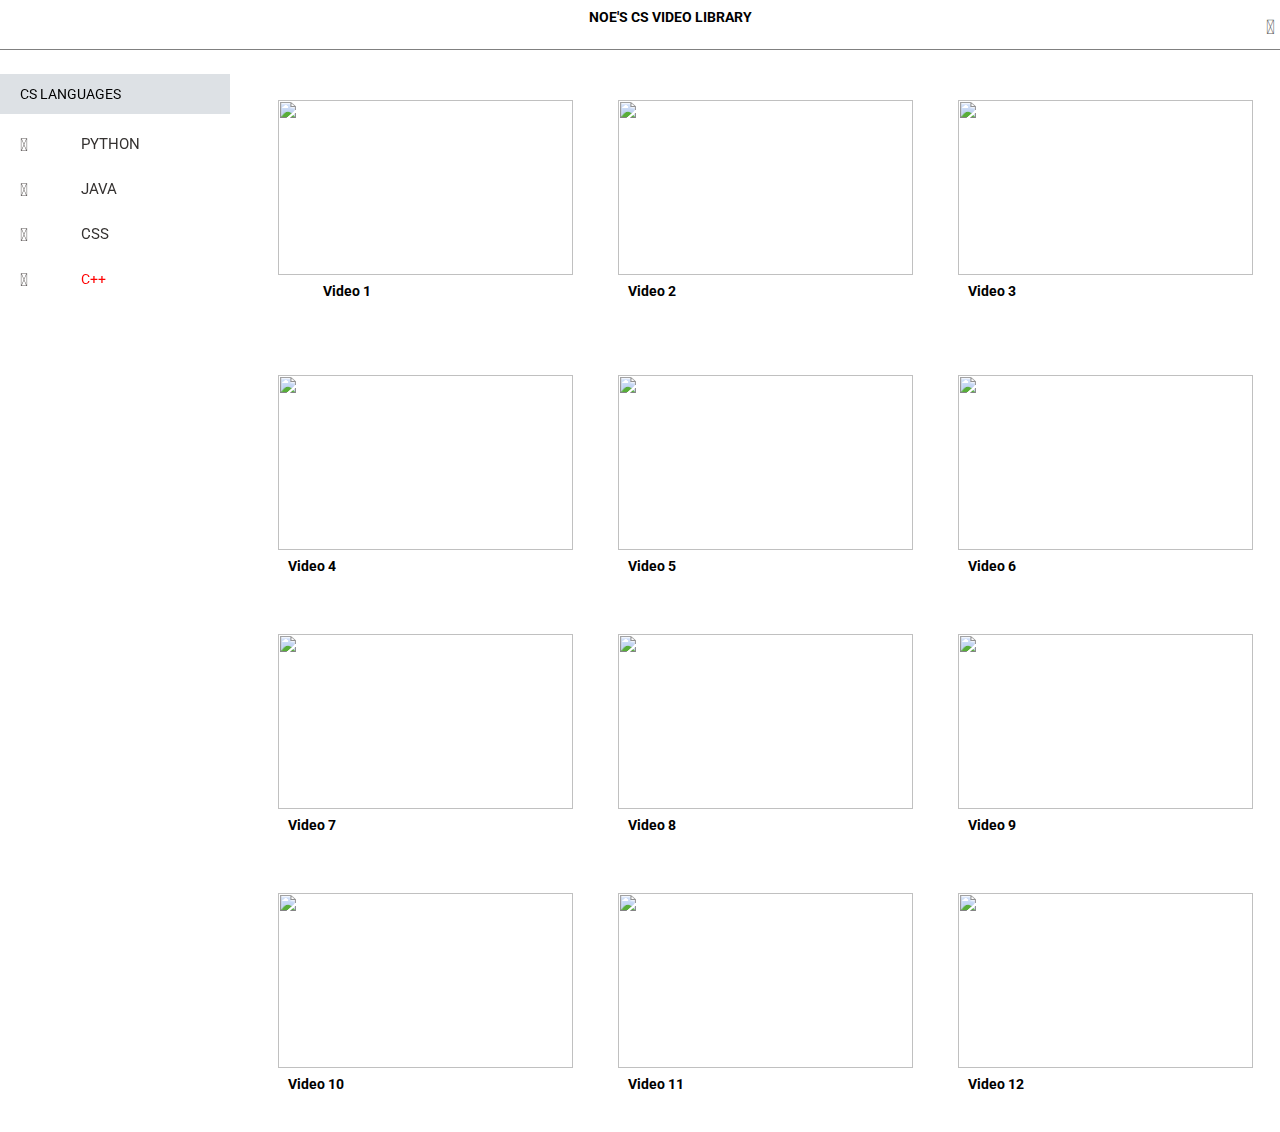
==== language-pages/c++.html @ f96f35db "updated page" ====
<!DOCTYPE html> 
<html lang="en"> 

<head> 
	<meta charset="UTF-8"> 
	<meta name="viewport"
		content="width=device-width, 
				initial-scale=1.0"> 
	<link rel="stylesheet"
		href="/styles.css"> 
	<title>Noe's CS Video Library</title> 
</head> 

<body> 
	<nav> 
		<div id="youtube-logo-container"></div> 
		<h1>NOE'S CS VIDEO LIBRARY</h1>
		<div id="icon-container"> 
			<i class="material-icons"
			id="app-icon"> 
			</i> 
			<i class="fas fa-bell"></i> 
		</div> 
	</nav> 
	<section id="side-bar-section"> 
		<div> 
			<ul class="side-bar"> 
				<li id="active-title"> 
                   CS LANGUAGES
					
                <li>
					<i class="material-icons"></i> 
					<a href="/language-pages/python.html"
					class="side-bar-titles"> 
						PYTHON
					</a> 
				</li> 

                <li>
					<i class="material-icons"></i> 
					<a href="/language-pages/java.html"
					class="side-bar-titles"> 
						JAVA
					</a> 
				</li> 

                <li>
					<i class="material-icons"></i> 
					<a href="/language-pages/css.html"
					class="side-bar-titles">  
						CSS
					</a> 
				</li> 

                <li>
					<i class="material-icons"></i> 
					<a href="/language-pages/c++.html"
					class="side-bar-titles">  
					<chosen>C++</chosen>
					</a> 
				</li> 

			</ul> 
		</div> 
	</section> 
	<main id="video-section"> 
		<div class="video-container"> 
			<img src= 
"https://placehold.jp/150x150.png"
				id="image-1"
				class="images"> 
			<div class="video-description"> 
				<div class="channel-dp-container-2"> 
				</div> 
				<div class="video-details"> 
					<a href="#"
					class="video-title"> 
						Video 1
					</a> 
				</div> 
			</div> 
		</div> 
		<div class="video-container"> 
			<img src= 
"https://placehold.jp/150x150.png"
				id="image-2"
				class="images"> 
			<div class="video-description"> 
				<div class="video-details"> 
					<a href="#"
					class="video-title"> 
						Video 2
					</a> 
				</div> 
			</div> 
		</div> 
		<div class="video-container"> 
			<img src= 
"https://placehold.jp/150x150.png"
				id="image-3"
				class="images"> 
			<div class="video-description"> 
				<div class="video-details"> 
					<a href="#"
					class="video-title"> 
						Video 3
					</a> 
					
				</div> 
			</div> 
		</div> 
		<div class="video-container"> 
			<img src= 
"https://placehold.jp/150x150.png"
				id="image-4"
				class="images"> 
			<div class="video-description"> 
				<div class="video-details"> 
					<a href="#"
					class="video-title"> 
						Video 4
					</a> 
				</div> 
			</div> 
		</div> 
		<div class="video-container"> 
			<img src= 
"https://placehold.jp/150x150.png"
				id="image-5"
				class="images"> 
			<div class="video-description"> 
				<div class="video-details"> 
					<a href="#"
					class="video-title"> 
						Video 5
					</a> 

				</div> 
			</div> 
		</div> 
		<div class="video-container"> 
			<img src= 
"https://placehold.jp/150x150.png"
				id="image-6"
				class="images"> 
			<div class="video-description"> 
				<div class="video-details"> 
					<a href="#"
					class="video-title"> 
						Video 6
					</a> 
				</div> 
			</div> 
		</div> 
		<div class="video-container"> 
			<img src= 
"https://placehold.jp/150x150.png"
				id="image-7"
				class="images"> 
			<div class="video-description"> 
				<div class="video-details"> 
					<a href="#"
					class="video-title"> 
						Video 7
					</a> 
				</div> 
			</div> 
		</div> 
		<div class="video-container"> 
			<img src= 
"https://placehold.jp/150x150.png"
				id="image-8"
				class="images"> 
			<div class="video-description"> 
				<div class="video-details"> 
					<a href="#" class="video-title"> 
						Video 8
					</a> 

				</div> 
			</div> 
		</div> 
		<div class="video-container"> 
			<img src= 
"https://placehold.jp/150x150.png"
				id="image-9"
				class="images"> 
			<div class="video-description"> 
				<div class="video-details"> 
					<a href="#" class="video-title"> 
						Video 9
					</a> 

				</div> 
			</div> 
		</div> 
		<div class="video-container"> 
			<img src= 
"https://placehold.jp/150x150.png"
				id="image-10"
				class="images"> 
			<div class="video-description"> 
				<div class="video-details"> 
					<a href="#" class="video-title"> 
						Video 10
					</a> 
				</div> 
			</div> 
		</div> 
		<div class="video-container"> 
			<img src= 
"https://placehold.jp/150x150.png"
				id="image-11"
				class="images"> 
			<div class="video-description"> 
				<div class="video-details"> 
					<a href="#" class="video-title"> 
						Video 11
					</a> 

				</div> 
			</div> 
		</div> 
		<div class="video-container"> 
			<img src= 
"https://placehold.jp/150x150.png"
				id="image-12"
				class="images"> 
			<div class="video-description"> 
				<div class="video-details"> 
					<a href="#"
					class="video-title"> 
						Video 12
					</a> 
				</div> 
			</div> 
		</div> 
	</main> 
</body> 

</html>
---- styles.css ----
/* styles.css */
@import url("https://fonts.googleapis.com/css?family=Roboto:400,400i,700"); 

* { 
	font-family: "Roboto", sans-serif; 
	font-size: 14px; 
} 

body { 
	margin: 0; 
	padding: 0; 
	box-sizing: border-box; 
} 

nav { 
	display: flex; 
	flex-direction: row; 
	justify-content: space-between; 
	border-bottom: 0.5px solid gray; 
	position: fixed; 
	top: 0; 
	left: 0; 
	right: 0; 
	background: white; 
	padding-bottom: 10px; 
	z-index: 2; 
} 

#youtube-logo-container { 
	margin-left: 75px; 
} 

#youtube-logo { 
	width: 100px; 
} 

#search-bar { 
	justify-self: center; 
	width: 38vw; 
	margin-top: 15px; 
	height: 25px; 
	padding: 2px; 
	padding-left: 5px; 
} 

#icon-container { 
	color: gray; 
	margin-top: 15px; 
	cursor: pointer; 
	justify-self: flex-end; 
	margin-right: 5px; 
} 

.fas { 
	font-size: 20px; 
} 

#app-icon { 
	transform: translateY(5px); 
	font-size: 20px; 
} 

#side-bar-section { 
	margin-left: 0; 
	position: fixed; 
	left: 0%; 
	width: 250px; 
	float: left; 
	height: 100%; 
	overflow-y: auto; 
	z-index: 1; 
} 

#side-bar-section>div { 
	margin-bottom: 30px; 
} 

.side-bar { 
	display: flex; 
	flex-direction: column; 
	margin-left: 0; 
	padding-left: 0; 
	width: 250px; 
	box-sizing: border-box; 
} 

.side-bar>li { 
	list-style-type: none; 
	margin-bottom: 20px; 
	position: relative; 
	box-sizing: border-box; 
	width: calc(250px - 20px); 
	padding-left: 20px; 
	height: 25px; 
} 

#active-title { 
	background: rgba(188, 195, 204, 0.5); 
	height: 40px; 
	display: flex; 
	margin-bottom: 20px; 
	left: 0%; 
	align-items: center; 
} 

.material-icons { 
	color: rgb(99, 95, 94); 
} 

#home-icon { 
	color: red; 
} 

.side-bar-titles { 
	text-decoration: none; 
	color: rgb(53, 50, 49); 
	font-size: 15px; 
	position: absolute; 
	top: 5%; 
	left: 35%; 
} 

.active { 
	position: absolute; 
	top: auto; 
	left: 35%; 
	font-weight: bold; 
} 

.fa-clock, 
.fa-thumbs-up { 
	color: rgb(99, 95, 94); 
} 

i { 
	color: rgb(99, 95, 94); 
	font-size: 18px; 
} 

.side-bar-heading { 
	color: rgb(99, 95, 94); 
	font-weight: bold; 
	padding-left: 20px; 
	margin-bottom: 20px; 
} 

.channel-dp-container-1 { 
	height: 25px; 
	width: 25px; 
	border-radius: 50%; 
	display: inline-block; 
	justify-self: flex-start; 
} 

.channel-dp-1 { 
	height: 100%; 
	width: 100%; 
	border-radius: 50%; 
	object-fit: cover; 
	position: relative; 
} 

#video-section { 
	margin: 20px 5px 0 5px; 
	display: flex; 
	flex-direction: row; 
	flex-wrap: wrap; 
	justify-content: space-around; 
	margin-left: 255px; 
	margin-top: 60px; 
	padding-top: 20px; 
} 

.video-container { 
	margin-top: 20px; 
	margin-bottom: 40px; 
} 

.images { 
	width: 295px; 
	height: 175px; 
	margin-bottom: 5px; 
} 

.video-description { 
	display: flex; 
	flex-direction: row; 
} 

.channel-dp-container-2 { 
	height: 35px; 
	width: 35px; 
	border-radius: 50%; 
	display: inline-block; 
	justify-self: flex-start; 
} 

.channel-dp-2 { 
	height: 100%; 
	width: 100%; 
	border-radius: 50%; 
	object-fit: cover; 
} 

.video-details { 
	width: 200px; 
	margin-top: 3px; 
	margin-left: 10px; 
	justify-self: flex-end; 
} 

.video-title { 
	font-weight: bold; 
	text-decoration: none; 
	color: black; 
	margin-bottom: 5px; 
} 

.channel-name { 
	color: rgb(99, 95, 94); 
	text-decoration: none; 
	display: block; 
	margin-top: 5px; 
} 

.channel-name:hover { 
	color: rgb(53, 50, 49); 
} 

.views { 
	color: rgb(99, 95, 94); 
	text-decoration: none; 
} 

.fa-circle { 
	color: rgb(99, 95, 94); 
	font-size: 2px; 
	transform: translateY(-3px); 
} 

chosen {
	color:red
}

.time { 
	text-decoration: none; 
	color: rgb(99, 95, 94); 
} 

footer p { 
	text-align: right; 
	color: rgb(99, 95, 94); 
	margin-right: 20px; 
} 


@media all and (max-width: 255px) { 
	.video-description { 
		padding-left: 5px; 
		padding-right: 5px; 
	} 
} 

@media all and (max-width: 300px) { 
	nav { 
		flex-wrap: wrap; 
	} 

	#search-bar { 
		order: 1; 
		flex: 1 1 100%; 
		justify-self: center; 
	} 
} 

@media all and (max-width: 315px) { 
	.images { 
		width: 100%; 
	} 
} 

@media all and (max-width: 550px) { 
	#side-bar-section { 
		display: none; 
	} 

	#video-section { 
		margin-left: 0; 
	} 

	#youtube-logo-container { 
		margin-left: 0; 
	} 
}
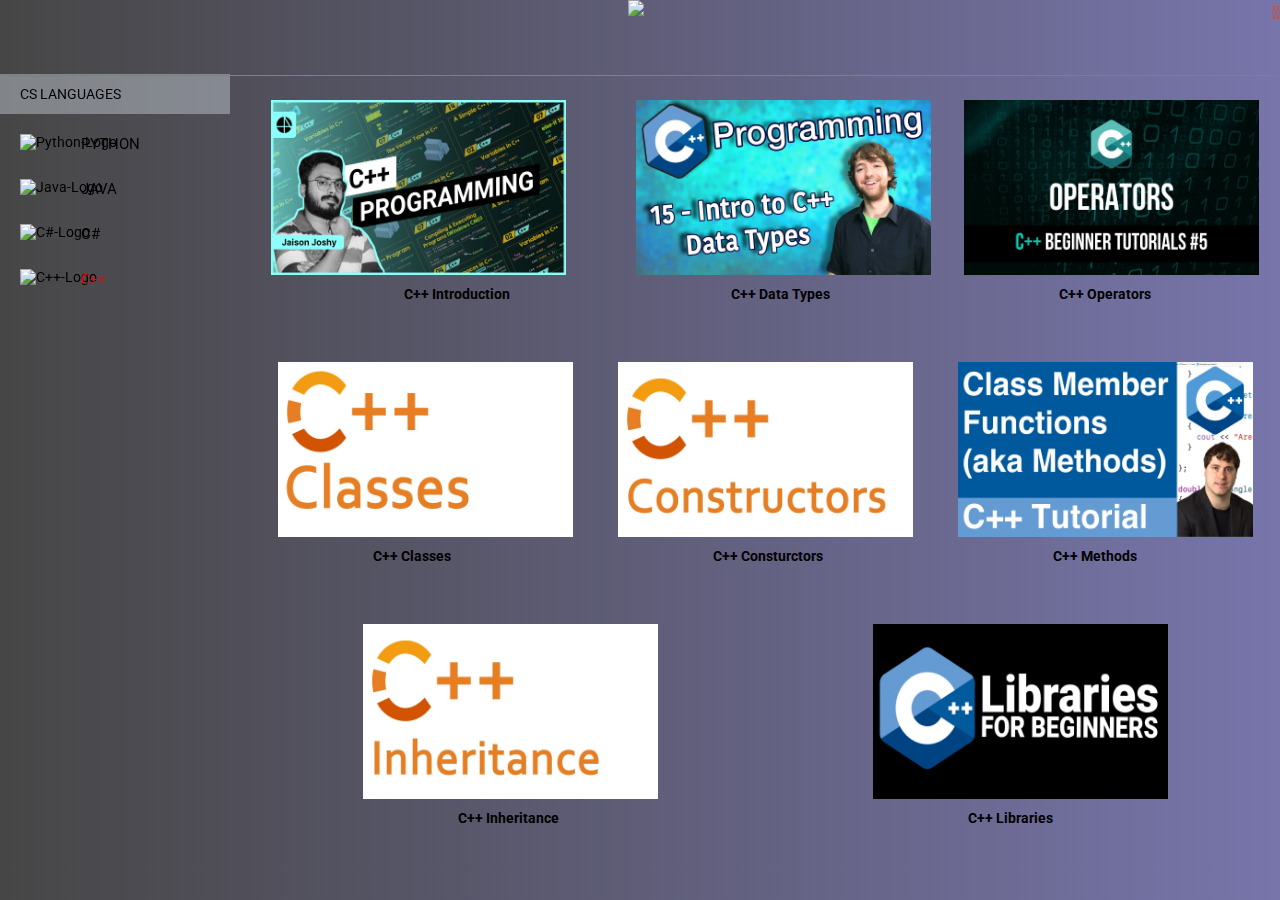
==== commit 240fd3e3: "All Videos Complete" ====
--- a/language-pages/c++.html
+++ b/language-pages/c++.html
@@ -14,7 +14,7 @@
 <body> 
 	<nav> 
 		<div id="youtube-logo-container"></div> 
-		<h1>NOE'S CS VIDEO LIBRARY</h1>
+		<img class="logo-header" src="/images/npw-library-logo.png">
 		<div id="icon-container"> 
 			<i class="material-icons"
 			id="app-icon"> 
@@ -26,84 +26,80 @@
 		<div> 
 			<ul class="side-bar"> 
 				<li id="active-title"> 
-                   CS LANGUAGES
-					
-                <li>
-					<i class="material-icons"></i> 
-					<a href="/language-pages/python.html"
-					class="side-bar-titles"> 
-						PYTHON
-					</a> 
-				</li> 
-
-                <li>
-					<i class="material-icons"></i> 
-					<a href="/language-pages/java.html"
-					class="side-bar-titles"> 
-						JAVA
-					</a> 
-				</li> 
-
-                <li>
-					<i class="material-icons"></i> 
-					<a href="/language-pages/css.html"
-					class="side-bar-titles">  
-						CSS
-					</a> 
-				</li> 
-
-                <li>
-					<i class="material-icons"></i> 
-					<a href="/language-pages/c++.html"
-					class="side-bar-titles">  
-					<chosen>C++</chosen>
-					</a> 
-				</li> 
-
+					CS LANGUAGES
+					 
+				 <li>
+					 <img class="logo" src="/images/python-logo.png" alt="Python-Logo">
+					 <a href="/language-pages/python.html"
+					 class="side-bar-titles"> 
+						 PYTHON
+					 </a> 
+				 </li> 
+ 
+				 <li>
+					 <img class="logo" src="/images/java-logo.webp" alt="Java-Logo">
+					 <a href="/language-pages/java.html"
+					 class="side-bar-titles"> 
+						 JAVA
+					 </a> 
+				 </li> 
+ 
+				 <li>
+					 <img class="logo" src="/images/chash-logo.png" alt="C#-Logo">
+					 <a href="/language-pages/css.html"
+					 class="side-bar-titles">  
+						 C#
+					 </a> 
+				 </li> 
+ 
+				 <li>
+					 <img class="logo" src="/images/c++-logo.png" alt="C++-Logo">
+					 <a href="/language-pages/c++.html"
+					 class="side-bar-titles">  
+						 <chosen>C++</chosen>
+					 </a> 
+				 </li> 
 			</ul> 
 		</div> 
 	</section> 
 	<main id="video-section"> 
 		<div class="video-container"> 
 			<img src= 
-"https://placehold.jp/150x150.png"
+"/C++-DATA/intro.jpg"
 				id="image-1"
 				class="images"> 
-			<div class="video-description"> 
 				<div class="channel-dp-container-2"> 
 				</div> 
 				<div class="video-details"> 
-					<a href="#"
+					<a href="https://youtu.be/s0g4ty29Xgg?si=bsMHqAm_5ND_z6Xl"
 					class="video-title"> 
-						Video 1
+						C++ Introduction
 					</a> 
 				</div> 
 			</div> 
 		</div> 
 		<div class="video-container"> 
 			<img src= 
-"https://placehold.jp/150x150.png"
+"/C++-DATA/datatypes.jpg"
 				id="image-2"
 				class="images"> 
-			<div class="video-description"> 
 				<div class="video-details"> 
-					<a href="#"
+					<a href="https://youtu.be/k2vrTIAIhRo?si=Eh7KogPzHzkNzSVQ"
 					class="video-title"> 
-						Video 2
+						C++ Data Types
 					</a> 
 				</div> 
 			</div> 
 		</div> 
 		<div class="video-container"> 
 			<img src= 
-"https://placehold.jp/150x150.png"
+"/C++-DATA/operators.jpg"
 				id="image-3"
 				class="images"> 
-			<div class="video-description"> 
 				<div class="video-details"> 
-					<a href="#"
+					<a href="https://youtu.be/rZ-8Qz0iIQk?si=8BmRpvL59gA_iWWR"
 					class="video-title"> 
-						Video 3
+						C++ Operators
 					</a> 
 					
 				</div> 
@@ -111,28 +107,26 @@
 		</div> 
 		<div class="video-container"> 
 			<img src= 
-"https://placehold.jp/150x150.png"
+"/C++-DATA/classes.jpg"
 				id="image-4"
 				class="images"> 
-			<div class="video-description"> 
 				<div class="video-details"> 
-					<a href="#"
+					<a href="https://youtu.be/2BP8NhxjrO0?si=3z-NlbGs9dNsCmHn"
 					class="video-title"> 
-						Video 4
+						C++ Classes
 					</a> 
 				</div> 
 			</div> 
 		</div> 
 		<div class="video-container"> 
 			<img src= 
-"https://placehold.jp/150x150.png"
+"/C++-DATA/constructor.jpg"
 				id="image-5"
 				class="images"> 
-			<div class="video-description"> 
 				<div class="video-details"> 
-					<a href="#"
+					<a href="https://youtu.be/FXhALMsHwEY?si=KvB796OsaaHiJUsp"
 					class="video-title"> 
-						Video 5
+						C++ Consturctors 
 					</a> 
 
 				</div> 
@@ -140,100 +134,44 @@
 		</div> 
 		<div class="video-container"> 
 			<img src= 
-"https://placehold.jp/150x150.png"
+"/C++-DATA/methods.jpg"
 				id="image-6"
 				class="images"> 
-			<div class="video-description"> 
 				<div class="video-details"> 
-					<a href="#"
+					<a href="https://youtu.be/1oOWq4rpXIg?si=C4EG3OEMD0QkoeSD"
 					class="video-title"> 
-						Video 6
+						C++ Methods
 					</a> 
 				</div> 
 			</div> 
 		</div> 
 		<div class="video-container"> 
 			<img src= 
-"https://placehold.jp/150x150.png"
+"/C++-DATA/inheritance.jpg"
 				id="image-7"
 				class="images"> 
-			<div class="video-description"> 
 				<div class="video-details"> 
-					<a href="#"
+					<a href="https://youtu.be/X8nYM8wdNRE?si=cyQ2msqJx5qvib_s"
 					class="video-title"> 
-						Video 7
+						C++ Inheritance
 					</a> 
 				</div> 
 			</div> 
 		</div> 
 		<div class="video-container"> 
 			<img src= 
-"https://placehold.jp/150x150.png"
+"/C++-DATA/libraries.jpg"
 				id="image-8"
 				class="images"> 
-			<div class="video-description"> 
 				<div class="video-details"> 
-					<a href="#" class="video-title"> 
-						Video 8
+					<a href="https://youtu.be/a5kUr-u2UNo?si=EB2MTDG2OCqFKxtq" class="video-title"> 
+						C++ Libraries
 					</a> 
 
 				</div> 
 			</div> 
 		</div> 
-		<div class="video-container"> 
-			<img src= 
-"https://placehold.jp/150x150.png"
-				id="image-9"
-				class="images"> 
-			<div class="video-description"> 
-				<div class="video-details"> 
-					<a href="#" class="video-title"> 
-						Video 9
-					</a> 
-
-				</div> 
-			</div> 
-		</div> 
-		<div class="video-container"> 
-			<img src= 
-"https://placehold.jp/150x150.png"
-				id="image-10"
-				class="images"> 
-			<div class="video-description"> 
-				<div class="video-details"> 
-					<a href="#" class="video-title"> 
-						Video 10
-					</a> 
-				</div> 
-			</div> 
-		</div> 
-		<div class="video-container"> 
-			<img src= 
-"https://placehold.jp/150x150.png"
-				id="image-11"
-				class="images"> 
-			<div class="video-description"> 
-				<div class="video-details"> 
-					<a href="#" class="video-title"> 
-						Video 11
-					</a> 
-
-				</div> 
-			</div> 
-		</div> 
-		<div class="video-container"> 
-			<img src= 
-"https://placehold.jp/150x150.png"
-				id="image-12"
-				class="images"> 
-			<div class="video-description"> 
-				<div class="video-details"> 
-					<a href="#"
-					class="video-title"> 
-						Video 12
-					</a> 
-				</div> 
-			</div> 
+		
 		</div> 
 	</main> 
 </body> 
--- a/styles.css
+++ b/styles.css
@@ -10,6 +10,7 @@
 	margin: 0; 
 	padding: 0; 
 	box-sizing: border-box; 
+	background: linear-gradient(to right, rgb(71, 70, 70)0%,rgb(119, 117, 170)100%,rgb(66, 66, 66)50%);
 } 
 
 nav { 
@@ -21,44 +22,37 @@
 	top: 0; 
 	left: 0; 
 	right: 0; 
-	background: white; 
-	padding-bottom: 10px; 
+	background-image:url(images/programming-pic.png);
 	z-index: 2; 
 } 
 
-#youtube-logo-container { 
-	margin-left: 75px; 
-} 
-
-#youtube-logo { 
-	width: 100px; 
-} 
-
-#search-bar { 
-	justify-self: center; 
-	width: 38vw; 
-	margin-top: 15px; 
-	height: 25px; 
-	padding: 2px; 
-	padding-left: 5px; 
-} 
-
-#icon-container { 
-	color: gray; 
-	margin-top: 15px; 
-	cursor: pointer; 
-	justify-self: flex-end; 
-	margin-right: 5px; 
-} 
+table{
+	text-align: center;
+	margin-right: 230px;
+	margin-top: 200px;
+}
+
+
+
+.buttonLandingPage {
+    padding: 9px 25px;
+    background-color: rgba(95, 93, 93, 0);
+    border: none;
+    border-radius: 50px;
+    cursor: pointer;
+    transition: all 0.3s ease 0s;
+}
+
+.logoHome{
+    padding: 10px;
+    background-color: #00000000;
+}
+
 
 .fas { 
 	font-size: 20px; 
 } 
-
-#app-icon { 
-	transform: translateY(5px); 
-	font-size: 20px; 
-} 
+ 
 
 #side-bar-section { 
 	margin-left: 0; 
@@ -104,7 +98,7 @@
 } 
 
 .material-icons { 
-	color: rgb(99, 95, 94); 
+	color: rgb(226, 66, 26); 
 } 
 
 #home-icon { 
@@ -113,7 +107,7 @@
 
 .side-bar-titles { 
 	text-decoration: none; 
-	color: rgb(53, 50, 49); 
+	color: rgb(0, 0, 0); 
 	font-size: 15px; 
 	position: absolute; 
 	top: 5%; 
@@ -253,6 +247,47 @@
 	margin-right: 20px; 
 } 
 
+.logo {
+	width: auto;
+	height: 25px;
+}
+
+.logo-header {
+	width: auto;
+	height: 75px;
+}
+
+.sidebar .closebtn {
+	position: absolute;
+	top: 0;
+	right: 25px;
+	font-size: 36px;
+	margin-left: 50px;
+  }
+  
+  .openbtn {
+	font-size: 20px;
+	cursor: pointer;
+	background-color: #111;
+	color: white;
+	padding: 10px 15px;
+	border: none;
+  }
+  
+  .openbtn:hover {
+	background-color: #444;
+  }
+  
+  #main {
+	transition: margin-left .5s; /* If you want a transition effect */
+	padding: 20px;
+  }
+  
+  @media screen and (max-height: 450px) {
+	.sidebar {padding-top: 15px;}
+	.sidebar a {font-size: 18px;}
+  }
+
 
 @media all and (max-width: 255px) { 
 	.video-description { 
@@ -288,7 +323,6 @@
 		margin-left: 0; 
 	} 
 
-	#youtube-logo-container { 
-		margin-left: 0; 
-	} 
-}
+
+}
+
